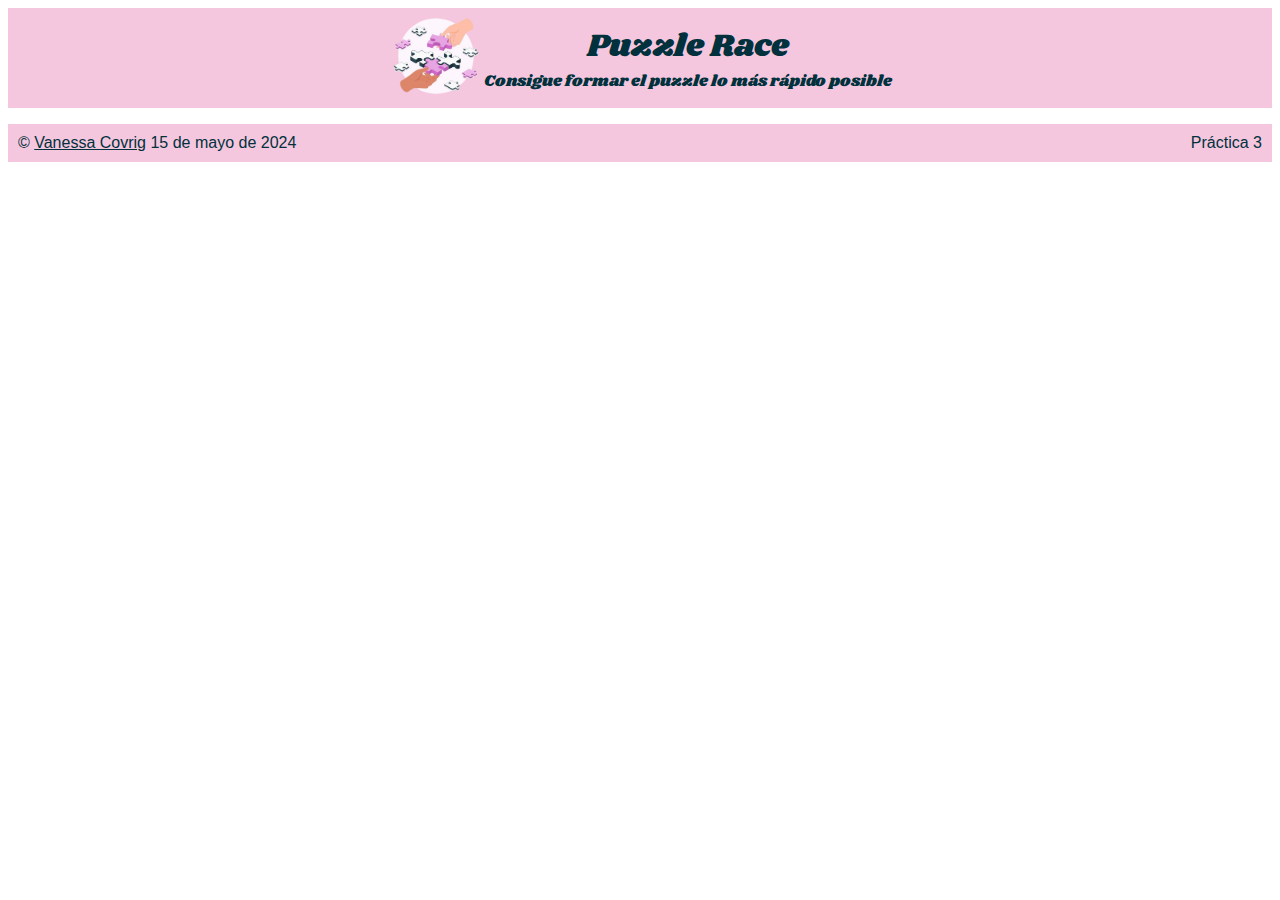
==== acerca.html @ 5728b84d "Primeros archivos" ====
<!DOCTYPE html>
<html lang="en">
<head>
    <title> Puzzle Race </title>
	<meta charset="UTF-8">
    <meta name="viewport" content="width=device-width, initial-scale=1.0">
    <link rel="stylesheet" href="css/fontello.css">
    <link rel="preconnect" href="https://fonts.googleapis.com">
    <link rel="preconnect" href="https://fonts.gstatic.com" crossorigin>
    <link href="https://fonts.googleapis.com/css2?family=Shrikhand&display=swap" rel="stylesheet">
    <link href="https://fonts.googleapis.com/css2?family=Arbutus+Slab&family=Averia+Serif+Libre:ital,wght@0,300;0,400;0,700;1,300;1,400;1,700&family=Shrikhand&display=swap" rel="stylesheet">
	<link rel="stylesheet" type="text/css" href="styles/navbar.css">
    <link rel="stylesheet" type="text/css" href="styles/body.css">
	<script src="scripts.js"></script>
	
</head>
<body>
	<header class="navbar">
		<a href="index.html"><img src="img/logo3.png" alt="Logo"></a>
		<div>
			<h1> Puzzle Race </h1>
			<p>Consigue formar el puzzle lo más rápido posible</p>
		</div>
	</header>

	
	<footer class = "Pie">
        <p>© <a href="acerca.html">Vanessa Covrig</a> <time datetime="2024-03-10"> 15 de mayo de 2024</time></p>
        <p> Práctica 3 </p>
      </footer>
	<script>loadCanvas();</script>
</body>
</html>
---- css/fontello.css ----
@font-face {
  font-family: 'fontello';
  src: url('../font/fontello.eot?13090545');
  src: url('../font/fontello.eot?13090545#iefix') format('embedded-opentype'),
       url('../font/fontello.woff2?13090545') format('woff2'),
       url('../font/fontello.woff?13090545') format('woff'),
       url('../font/fontello.ttf?13090545') format('truetype'),
       url('../font/fontello.svg?13090545#fontello') format('svg');
  font-weight: normal;
  font-style: normal;
}
/* Chrome hack: SVG is rendered more smooth in Windozze. 100% magic, uncomment if you need it. */
/* Note, that will break hinting! In other OS-es font will be not as sharp as it could be */
/*
@media screen and (-webkit-min-device-pixel-ratio:0) {
  @font-face {
    font-family: 'fontello';
    src: url('../font/fontello.svg?13090545#fontello') format('svg');
  }
}
*/
[class^="icon-"]:before, [class*=" icon-"]:before {
  font-family: "fontello";
  font-style: normal;
  font-weight: normal;
  speak: never;

  display: inline-block;
  text-decoration: inherit;
  width: 1em;
  margin-right: .2em;
  text-align: center;
  /* opacity: .8; */

  /* For safety - reset parent styles, that can break glyph codes*/
  font-variant: normal;
  text-transform: none;

  /* fix buttons height, for twitter bootstrap */
  line-height: 1em;

  /* Animation center compensation - margins should be symmetric */
  /* remove if not needed */
  margin-left: .2em;

  /* you can be more comfortable with increased icons size */
  /* font-size: 120%; */

  /* Font smoothing. That was taken from TWBS */
  -webkit-font-smoothing: antialiased;
  -moz-osx-font-smoothing: grayscale;

  /* Uncomment for 3D effect */
  /* text-shadow: 1px 1px 1px rgba(127, 127, 127, 0.3); */
}

.icon-home:before { content: '\e800'; } /* '' */
.icon-search:before { content: '\e801'; } /* '' */
.icon-doc-new:before { content: '\e802'; } /* '' */
.icon-clock:before { content: '\e804'; } /* '' */
.icon-star:before { content: '\e805'; } /* '' */
.icon-star-empty:before { content: '\e806'; } /* '' */
.icon-star-half:before { content: '\e807'; } /* '' */
.icon-users:before { content: '\e808'; } /* '' */
.icon-login:before { content: '\f02c'; } /* '' */
.icon-logout:before { content: '\f02d'; } /* '' */
.icon-menu-1:before { content: '\f0c9'; } /* '' */
.icon-star-half-alt:before { content: '\f123'; } /* '' */
.icon-user-plus:before { content: '\f234'; } /* '' */
---- styles/navbar.css ----
*{
	box-sizing: border-box;
    scroll-behavior: smooth;
}

.navbar{
    background-color:#f5c7de;
    display: flex;
    align-items: center;
    justify-content: center;
    text-align: center;

    > div {
        > h1 {
            padding: 0px; 
            color: #00313D;
            font-family: "Shrikhand", serif;
            font-weight: 200;
            text-align: center;
            margin: 0;
        }

        > p {
            font-family: "Shrikhand", serif;
            color: #00313d;
        }
    }
       
}

.cuerpo {
    background-color: #FFE8F3;
}

.Pie {
    background-color: #f5c7de;
    padding: 10px;
    display: flex;
    justify-content: space-between;
    > p {
        font-family: Arial;
        color: #00313d;
        margin: 0;
  
      > a {
        text-decoration:underline;
        color: #00313d;
      }
    }
  }

  .secciones {
    margin: 10px;
    color: white;
    background-color: #f5c7de;
    border: 2px solid #f5c7de; 
    border-radius: 5px;
    padding: 5px; 
    font-family: "Averia Serif Libre", serif;
  }
---- styles/body.css ----
*{
	box-sizing: border-box;
    scroll-behavior: smooth;
}

#modal{
	position: fixed; 
	width: 100%;
	height: 100%;
	margin: 0 auto;

  	margin-top: -8px;
	margin-left: -8px;
	background-color: rgba(50,50,50,0.3);
}

#modal2{
	overflow: hidden;
	width: 300px;
	height: 124px;
    background-color: slategray;
	margin: 128px auto;
	border: 1px solid black;
}

#modal2 > p{
	margin: 16px auto;
}

#div-score h2{
	text-align: center;
}

div > section > ul{
	list-style: none;
}

canvas{
	border:1px solid black;
	background-color: white;
}

img{
	max-width: 100%;
	max-height: 100%;
}

a{
	text-decoration: none;
}

a:hover{
	text-decoration: underline;
}

button{
	cursor: pointer;
}

body > header{
	color: #fff;
	overflow: hidden;

	display: flex;
	flex-direction: row;
	text-align: center;
}

body > header img{
	align-self: flex-start;
	width: 96px;
	height: 96px;
}


body > header > div > h1,
body > header > div > p{
	margin: 0;
	font-family: Georgia, serif;
}

body > footer{
	text-align: center;
	overflow: hidden;
	padding: .5em;
	margin-top: 1em;
}

body > footer > p{
	margin: 0;
}

body > div{
	display: flex;
	flex-wrap: wrap;

	border: 1px solid #ccc;
	border-top: 0px;
	border-bottom: 0px;
}

body > div > section > footer{
	width: 100%;
}

body section{
	margin: 0 auto;
	width: 362px;
}

body section > h2{
	margin-bottom: 0;
}

body > section > fieldset > ul{
	list-style: none;
	padding: 0;
}

body > section > fieldset > ul > li > span{
	font-weight: bold;
}

body > section > fieldset > ul > li > strong{
	font-weight: normal;
}

@media all and (min-width: 640px){
	body > section > fieldset{
		width: 440px;
		margin: 0 auto;
	}
}

@media all and (min-width: 1080px){
	#modal{
		width: 1080px;
	}
}
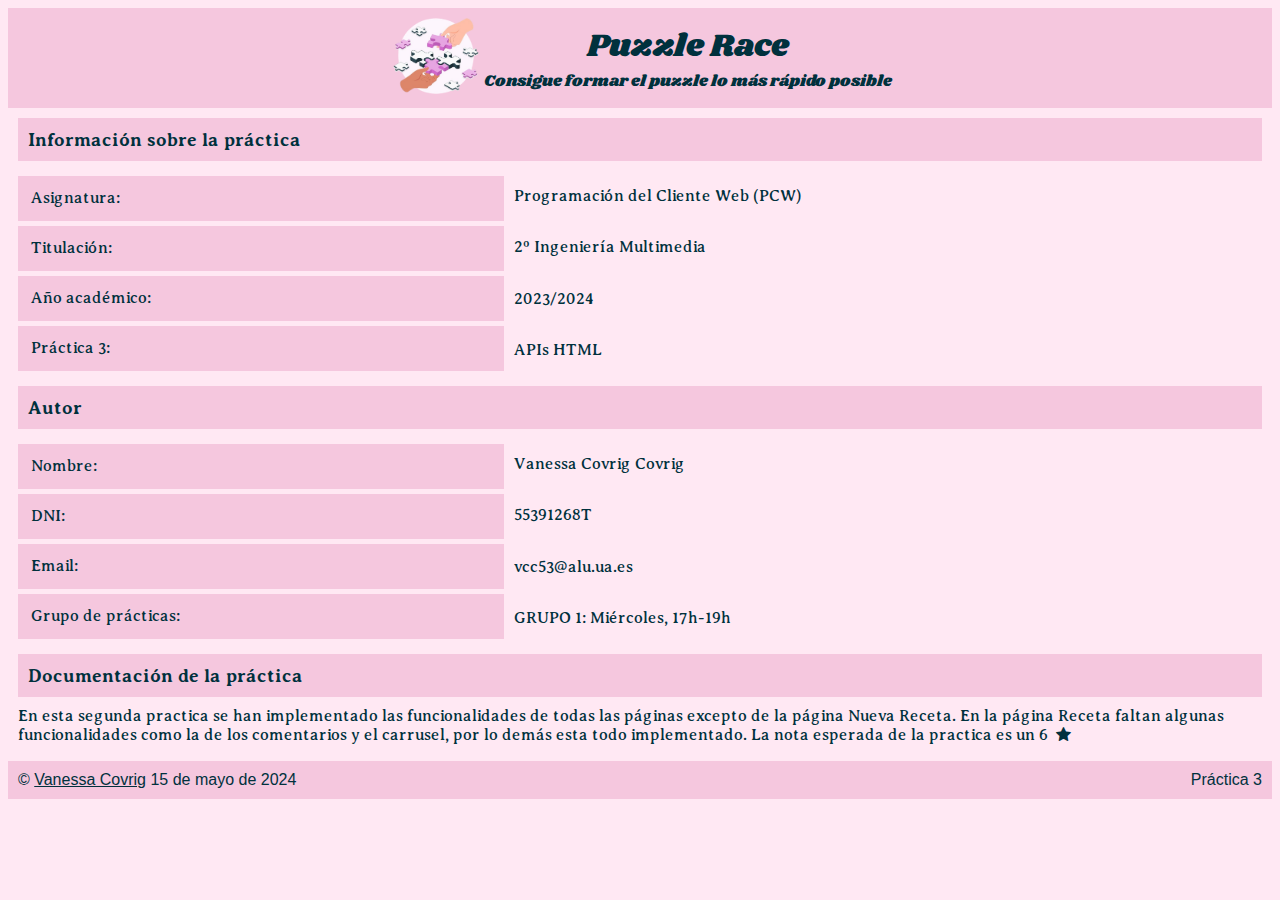
==== commit f3047255: "Terminando el html" ====
--- a/acerca.html
+++ b/acerca.html
@@ -1,33 +1,74 @@
-<!DOCTYPE html>
-<html lang="en">
-<head>
-    <title> Puzzle Race </title>
-	<meta charset="UTF-8">
-    <meta name="viewport" content="width=device-width, initial-scale=1.0">
-    <link rel="stylesheet" href="css/fontello.css">
-    <link rel="preconnect" href="https://fonts.googleapis.com">
-    <link rel="preconnect" href="https://fonts.gstatic.com" crossorigin>
-    <link href="https://fonts.googleapis.com/css2?family=Shrikhand&display=swap" rel="stylesheet">
-    <link href="https://fonts.googleapis.com/css2?family=Arbutus+Slab&family=Averia+Serif+Libre:ital,wght@0,300;0,400;0,700;1,300;1,400;1,700&family=Shrikhand&display=swap" rel="stylesheet">
-	<link rel="stylesheet" type="text/css" href="styles/navbar.css">
-    <link rel="stylesheet" type="text/css" href="styles/body.css">
-	<script src="scripts.js"></script>
-	
-</head>
-<body>
-	<header class="navbar">
-		<a href="index.html"><img src="img/logo3.png" alt="Logo"></a>
-		<div>
-			<h1> Puzzle Race </h1>
-			<p>Consigue formar el puzzle lo más rápido posible</p>
-		</div>
-	</header>
-
-	
-	<footer class = "Pie">
-        <p>© <a href="acerca.html">Vanessa Covrig</a> <time datetime="2024-03-10"> 15 de mayo de 2024</time></p>
-        <p> Práctica 3 </p>
-      </footer>
-	<script>loadCanvas();</script>
-</body>
+<!DOCTYPE html>
+<html lang="en">
+<head>
+    <title> Puzzle Race </title>
+	<meta charset="UTF-8">
+    <meta name="viewport" content="width=device-width, initial-scale=1.0">
+    <link rel="stylesheet" href="css/fontello.css">
+    <link rel="preconnect" href="https://fonts.googleapis.com">
+    <link rel="preconnect" href="https://fonts.gstatic.com" crossorigin>
+    <link href="https://fonts.googleapis.com/css2?family=Shrikhand&display=swap" rel="stylesheet">
+    <link href="https://fonts.googleapis.com/css2?family=Arbutus+Slab&family=Averia+Serif+Libre:ital,wght@0,300;0,400;0,700;1,300;1,400;1,700&family=Shrikhand&display=swap" rel="stylesheet">
+	<link rel="stylesheet" type="text/css" href="styles/navbar.css">
+    <link rel="stylesheet" type="text/css" href="styles/body.css">
+	<script src="scripts.js"></script>
+	
+</head>
+<body class="cuerpo">
+	<header class="navbar">
+		<a href="index.html"><img src="img/logo3.png" alt="Logo"></a>
+		<div>
+			<h1> Puzzle Race </h1>
+			<p> Consigue formar el puzzle lo más rápido posible </p>
+		</div>
+	</header>
+
+	<section>
+        <h3 class="secciones"> Información sobre la práctica </h3>
+        <div class="acerca">
+          <div class="Información">
+            <p> Asignatura:  </p>
+            <p> Titulación: </p>
+            <p> Año académico: </p>
+            <p> Práctica 3: </p>
+          </div>
+          <div class="Datos">
+            <p> Programación del Cliente Web (PCW)</p> 
+            <p> 2º Ingeniería Multimedia</p> 
+            <p> 2023/2024</p> 
+            <p> APIs HTML</p> 
+          </div>
+        </div>
+  </section>
+
+      <section>
+        <h3 class="secciones"> Autor </h3>
+        <div class="acerca">
+          <div class="Información">
+            <p> Nombre:  </p>
+            <p> DNI: </p>
+            <p> Email: </p>
+            <p> Grupo de prácticas: </p>
+          </div>
+          <div class="Datos">
+            <p> Vanessa Covrig Covrig</p> 
+            <p> 55391268T</p> 
+            <p> vcc53@alu.ua.es</p> 
+            <p> GRUPO 1: Miércoles, 17h-19h</p> 
+          </div>
+        </div>
+      </section>
+
+      <section>
+        <h3 class="secciones"> Documentación de la práctica </h3>
+        <p class="Documentación"> En esta segunda practica se han implementado las funcionalidades de todas las páginas excepto de la página Nueva Receta. En la página Receta faltan algunas funcionalidades como la de los comentarios y el carrusel, por lo demás esta todo implementado. La nota esperada de la practica es un 6 <span class="icon-star"></span></p>
+      </section>
+
+	
+	<footer class = "Pie">
+        <p>© <a href="acerca.html">Vanessa Covrig</a> <time datetime="2024-03-10"> 15 de mayo de 2024</time></p>
+        <p> Práctica 3 </p>
+      </footer>
+	<script>loadCanvas();</script>
+</body>
 </html>--- a/styles/navbar.css
+++ b/styles/navbar.css
@@ -1,62 +1,105 @@
-*{
-	box-sizing: border-box;
-    scroll-behavior: smooth;
-}
-
-.navbar{
-    background-color:#f5c7de;
-    display: flex;
-    align-items: center;
-    justify-content: center;
-    text-align: center;
-
-    > div {
-        > h1 {
-            padding: 0px; 
-            color: #00313D;
-            font-family: "Shrikhand", serif;
-            font-weight: 200;
-            text-align: center;
-            margin: 0;
-        }
-
-        > p {
-            font-family: "Shrikhand", serif;
-            color: #00313d;
-        }
-    }
-       
-}
-
-.cuerpo {
-    background-color: #FFE8F3;
-}
-
-.Pie {
-    background-color: #f5c7de;
-    padding: 10px;
-    display: flex;
-    justify-content: space-between;
-    > p {
-        font-family: Arial;
-        color: #00313d;
-        margin: 0;
-  
-      > a {
-        text-decoration:underline;
-        color: #00313d;
-      }
-    }
-  }
-
-  .secciones {
-    margin: 10px;
-    color: white;
-    background-color: #f5c7de;
-    border: 2px solid #f5c7de; 
-    border-radius: 5px;
-    padding: 5px; 
-    font-family: "Averia Serif Libre", serif;
-  }
-
-
+*{
+	box-sizing: border-box;
+  scroll-behavior: smooth;
+}
+
+.navbar{
+    background-color:#f5c7de;
+    display: flex;
+    align-items: center;
+    justify-content: center;
+    text-align: center;
+
+    > div {
+        > h1 {
+            padding: 0px; 
+            color: #00313D;
+            font-family: "Shrikhand", serif;
+            font-weight: 200;
+            text-align: center;
+            margin: 0;
+        }
+
+        > p {
+            font-family: "Shrikhand", serif;
+            color: #00313d;
+        }
+    }
+       
+}
+
+.cuerpo {
+    background-color: #FFE8F3;
+    > div{
+      display: flex;
+      justify-content: center;
+    }
+} 
+
+/*ACERCA*/
+.acerca{
+  display: flex;
+}
+.Información{
+  font-family: "Averia Serif Libre", serif;
+  color: #00313d;
+  text-align: left;
+  padding: 0px 10px;
+  width: 40%;
+  
+  > p {
+    background-color: #f5c7de; 
+    padding: 13px;
+    margin: 5px 0px;
+  }
+
+}  
+.Documentación{
+  text-align: left;
+  margin: 10px;
+  font-family: "Averia Serif Libre", serif;
+  color: #00313d;
+}
+.Datos{
+  font-family: "Averia Serif Libre", serif;
+  color: #00313d;
+  display: grid;
+  width: 60%;
+  text-align: left;
+}
+
+/*SECCIONES*/
+/*.puntuación{
+  > ul {
+
+  }
+}*/
+
+/*TITULO SECCIONES*/
+.secciones {
+    margin: 10px;
+    color: #00313d;
+    background-color: #f5c7de;
+    padding: 10px; 
+    font-family: "Averia Serif Libre", serif;
+}
+
+/*FOOTER*/
+.Pie {
+  background-color: #f5c7de;
+  padding: 10px;
+  display: flex;
+  justify-content: space-between;
+  > p {
+      font-family: Arial;
+      color: #00313d;
+      margin: 0;
+
+    > a {
+      text-decoration:underline;
+      color: #00313d;
+    }
+  }
+}
+
+
--- a/styles/body.css
+++ b/styles/body.css
@@ -1,139 +1,139 @@
-*{
-	box-sizing: border-box;
-    scroll-behavior: smooth;
-}
-
-#modal{
-	position: fixed; 
-	width: 100%;
-	height: 100%;
-	margin: 0 auto;
-
-  	margin-top: -8px;
-	margin-left: -8px;
-	background-color: rgba(50,50,50,0.3);
-}
-
-#modal2{
-	overflow: hidden;
-	width: 300px;
-	height: 124px;
-    background-color: slategray;
-	margin: 128px auto;
-	border: 1px solid black;
-}
-
-#modal2 > p{
-	margin: 16px auto;
-}
-
-#div-score h2{
-	text-align: center;
-}
-
-div > section > ul{
-	list-style: none;
-}
-
-canvas{
-	border:1px solid black;
-	background-color: white;
-}
-
-img{
-	max-width: 100%;
-	max-height: 100%;
-}
-
-a{
-	text-decoration: none;
-}
-
-a:hover{
-	text-decoration: underline;
-}
-
-button{
-	cursor: pointer;
-}
-
-body > header{
-	color: #fff;
-	overflow: hidden;
-
-	display: flex;
-	flex-direction: row;
-	text-align: center;
-}
-
-body > header img{
-	align-self: flex-start;
-	width: 96px;
-	height: 96px;
-}
-
-
-body > header > div > h1,
-body > header > div > p{
-	margin: 0;
-	font-family: Georgia, serif;
-}
-
-body > footer{
-	text-align: center;
-	overflow: hidden;
-	padding: .5em;
-	margin-top: 1em;
-}
-
-body > footer > p{
-	margin: 0;
-}
-
-body > div{
-	display: flex;
-	flex-wrap: wrap;
-
-	border: 1px solid #ccc;
-	border-top: 0px;
-	border-bottom: 0px;
-}
-
-body > div > section > footer{
-	width: 100%;
-}
-
-body section{
-	margin: 0 auto;
-	width: 362px;
-}
-
-body section > h2{
-	margin-bottom: 0;
-}
-
-body > section > fieldset > ul{
-	list-style: none;
-	padding: 0;
-}
-
-body > section > fieldset > ul > li > span{
-	font-weight: bold;
-}
-
-body > section > fieldset > ul > li > strong{
-	font-weight: normal;
-}
-
-@media all and (min-width: 640px){
-	body > section > fieldset{
-		width: 440px;
-		margin: 0 auto;
-	}
-}
-
-@media all and (min-width: 1080px){
-	#modal{
-		width: 1080px;
-	}
+*{
+	box-sizing: border-box;
+    scroll-behavior: smooth;
+}
+
+#modal{
+	position: fixed; 
+	width: 100%;
+	height: 100%;
+	margin: 0 auto;
+
+  	margin-top: -8px;
+	margin-left: -8px;
+	background-color: rgba(50,50,50,0.3);
+}
+
+#modal2{
+	overflow: hidden;
+	width: 300px;
+	height: 124px;
+    background-color: slategray;
+	margin: 128px auto;
+	border: 1px solid black;
+}
+
+#modal2 > p{
+	margin: 16px auto;
+}
+
+#div-score h2{
+	text-align: center;
+}
+
+div > section > ul{
+	list-style: none;
+}
+
+canvas{
+	border:1px solid black;
+	background-color: white;
+}
+
+img{
+	max-width: 100%;
+	max-height: 100%;
+}
+
+a{
+	text-decoration: none;
+}
+
+a:hover{
+	text-decoration: underline;
+}
+
+button{
+	cursor: pointer;
+}
+
+body > header{
+	color: #fff;
+	overflow: hidden;
+
+	display: flex;
+	flex-direction: row;
+	text-align: center;
+}
+
+body > header img{
+	align-self: flex-start;
+	width: 96px;
+	height: 96px;
+}
+
+
+body > header > div > h1,
+body > header > div > p{
+	margin: 0;
+	font-family: Georgia, serif;
+}
+
+body > footer{
+	text-align: center;
+	overflow: hidden;
+	padding: .5em;
+	margin-top: 1em;
+}
+
+body > footer > p{
+	margin: 0;
+}
+
+body > div{
+	display: flex;
+	flex-wrap: wrap;
+
+	border: 1px solid #ccc;
+	border-top: 0px;
+	border-bottom: 0px;
+}
+
+body > div > section > footer{
+	width: 100%;
+}
+
+/*body section{
+	margin: 0 auto;
+	width: 362px;
+}
+
+body section > h2{
+	margin-bottom: 0;
+}
+
+body > section > fieldset > ul{
+	list-style: none;
+	padding: 0;
+}
+
+body > section > fieldset > ul > li > span{
+	font-weight: bold;
+}
+
+body > section > fieldset > ul > li > strong{
+	font-weight: normal;
+}
+
+@media all and (min-width: 640px){
+	body > section > fieldset{
+		width: 440px;
+		margin: 0 auto;
+	}
+}
+
+@media all and (min-width: 1080px){
+	#modal{
+		width: 1080px;
+	}
 }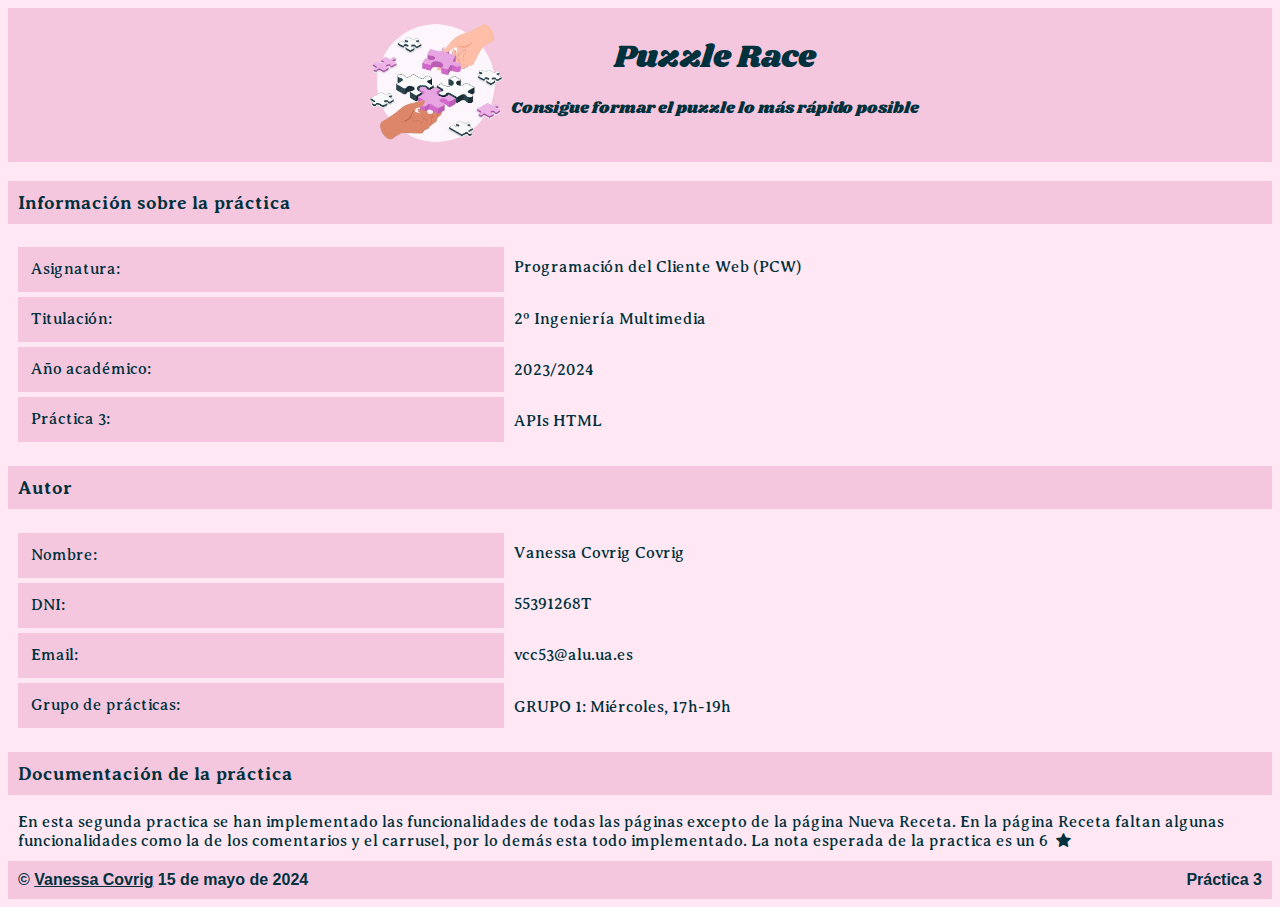
==== commit cfb1bd08: "Cositas" ====
--- a/acerca.html
+++ b/acerca.html
@@ -10,7 +10,6 @@
     <link href="https://fonts.googleapis.com/css2?family=Shrikhand&display=swap" rel="stylesheet">
     <link href="https://fonts.googleapis.com/css2?family=Arbutus+Slab&family=Averia+Serif+Libre:ital,wght@0,300;0,400;0,700;1,300;1,400;1,700&family=Shrikhand&display=swap" rel="stylesheet">
 	<link rel="stylesheet" type="text/css" href="styles/navbar.css">
-    <link rel="stylesheet" type="text/css" href="styles/body.css">
 	<script src="scripts.js"></script>
 	
 </head>
--- a/styles/navbar.css
+++ b/styles/navbar.css
@@ -1,6 +1,23 @@
 *{
 	box-sizing: border-box;
   scroll-behavior: smooth;
+}
+
+/*CANVAS*/
+canvas{
+  border:1px solid #000;
+  margin: 10px;
+  background-color: white;
+  /*width:360px;
+  height:360px;*/
+}
+
+#cv2{
+  display:none;
+}
+
+img {
+  width:150px;
 }
 
 .navbar{
@@ -29,6 +46,7 @@
 }
 
 .cuerpo {
+    font-family: Verdana, sans-serif;
     background-color: #FFE8F3;
     > div{
       display: flex;
@@ -68,20 +86,90 @@
   text-align: left;
 }
 
+/*MODAL*/
+.modal {
+  position: fixed;
+  z-index: 1;
+  left: 0;
+  top: 0;
+  width: 100%;
+  height: 100%;
+  overflow: auto;
+  background-color: rgb(0,0,0);
+  background-color: rgba(0,0,0,0.4);
+}
+
+.modal-content {
+  font-family: Verdana, sans-serif;
+  color:#00313d;
+  background-color: #fefefe;
+  margin: 15% auto;
+  padding: 20px;
+  border: 1px solid #888;
+  width: 80%;
+}
+
+.close {
+  color: #00313d;
+  float: right;
+  font-size: 28px;
+}
+
+.close:hover,
+.close:focus {
+  color: black;
+  text-decoration: none;
+  cursor: pointer;
+}
+
 /*SECCIONES*/
-/*.puntuación{
+.puntuación{
   > ul {
+    margin: 10px 10px 0px 0px;
+    padding: 0px;
+    > li {
+      margin: 0px;
+      padding: 10px;
+      background-color: #f5c7de;
+    }
+  }
+}
 
+.juego{
+  padding: 0px 0px 0px 10px;
+  display: grid;
+  text-align: center;
+  place-items: center;
+
+  .dificultad{
+    display: flex;
+    align-items: center;
   }
-}*/
+
+  .tipo{
+    margin: 0px 0px 10px 0px;
+  }
+
+  .canvas{
+    margin: 0px 0px 10px 0px;
+  }
+
+}
 
 /*TITULO SECCIONES*/
 .secciones {
-    margin: 10px;
     color: #00313d;
     background-color: #f5c7de;
     padding: 10px; 
     font-family: "Averia Serif Libre", serif;
+}
+
+div > section {
+  margin: 10px;
+}
+
+div > section > ul{
+	list-style: none;
 }
 
 /*FOOTER*/
@@ -92,6 +180,7 @@
   justify-content: space-between;
   > p {
       font-family: Arial;
+      font-weight: bold;
       color: #00313d;
       margin: 0;
 
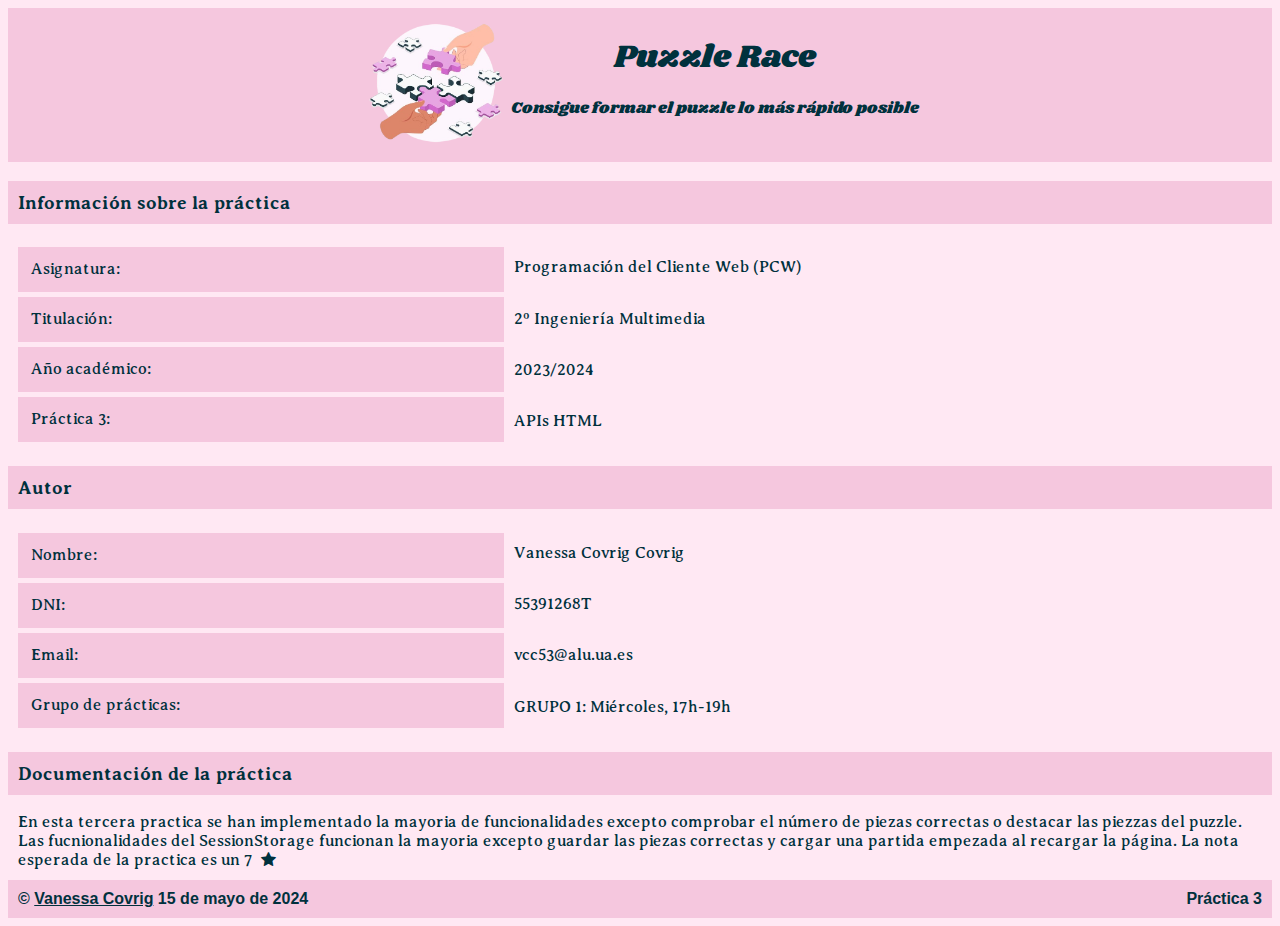
==== commit 25b32053: "Terminada tristemente" ====
--- a/acerca.html
+++ b/acerca.html
@@ -9,7 +9,7 @@
     <link rel="preconnect" href="https://fonts.gstatic.com" crossorigin>
     <link href="https://fonts.googleapis.com/css2?family=Shrikhand&display=swap" rel="stylesheet">
     <link href="https://fonts.googleapis.com/css2?family=Arbutus+Slab&family=Averia+Serif+Libre:ital,wght@0,300;0,400;0,700;1,300;1,400;1,700&family=Shrikhand&display=swap" rel="stylesheet">
-	<link rel="stylesheet" type="text/css" href="styles/navbar.css">
+	<link rel="stylesheet" type="text/css" href="styles/style.css">
 	<script src="scripts.js"></script>
 	
 </head>
@@ -60,7 +60,7 @@
 
       <section>
         <h3 class="secciones"> Documentación de la práctica </h3>
-        <p class="Documentación"> En esta segunda practica se han implementado las funcionalidades de todas las páginas excepto de la página Nueva Receta. En la página Receta faltan algunas funcionalidades como la de los comentarios y el carrusel, por lo demás esta todo implementado. La nota esperada de la practica es un 6 <span class="icon-star"></span></p>
+        <p class="Documentación"> En esta tercera practica se han implementado la mayoria de funcionalidades excepto comprobar el número de piezas correctas o destacar las piezzas del puzzle. Las fucnionalidades del SessionStorage funcionan la mayoria excepto guardar las piezas correctas y cargar una partida empezada al recargar la página. La nota esperada de la practica es un 7 <span class="icon-star"></span></p>
       </section>
 
 	
--- a/styles/style.css
+++ b/styles/style.css
@@ -0,0 +1,205 @@
+*{
+	box-sizing: border-box;
+  scroll-behavior: smooth;
+}
+
+/*CANVAS*/
+canvas{
+  border:1px solid #000;
+  margin: 10px;
+  background-color: white;
+  /*width:360px;
+  height:360px;*/
+}
+
+#cv2{
+  display:none;
+}
+
+img {
+  width:150px;
+}
+
+.seleccionada {
+  border: 2px solid blue; /* Estilo para la pieza seleccionada */
+}
+
+
+.navbar{
+    background-color:#f5c7de;
+    display: flex;
+    align-items: center;
+    justify-content: center;
+    text-align: center;
+
+    > div {
+        > h1 {
+            padding: 0px; 
+            color: #00313D;
+            font-family: "Shrikhand", serif;
+            font-weight: 200;
+            text-align: center;
+            margin: 0;
+        }
+
+        > p {
+            font-family: "Shrikhand", serif;
+            color: #00313d;
+        }
+    }
+       
+}
+
+.cuerpo {
+    font-family: Verdana, sans-serif;
+    background-color: #FFE8F3;
+    > div{
+      display: flex;
+      justify-content: center;
+    }
+} 
+
+/*ACERCA*/
+.acerca{
+  display: flex;
+}
+.Información{
+  font-family: "Averia Serif Libre", serif;
+  color: #00313d;
+  text-align: left;
+  padding: 0px 10px;
+  width: 40%;
+  
+  > p {
+    background-color: #f5c7de; 
+    padding: 13px;
+    margin: 5px 0px;
+  }
+
+}  
+.Documentación{
+  text-align: left;
+  margin: 10px;
+  font-family: "Averia Serif Libre", serif;
+  color: #00313d;
+}
+.Datos{
+  font-family: "Averia Serif Libre", serif;
+  color: #00313d;
+  display: grid;
+  width: 60%;
+  text-align: left;
+}
+
+/*MODAL*/
+.modal {
+  position: fixed;
+  z-index: 1;
+  left: 0;
+  top: 0;
+  width: 100%;
+  height: 100%;
+  overflow: auto;
+  background-color: rgb(0,0,0);
+  background-color: rgba(0,0,0,0.4);
+}
+
+.modal-content {
+  font-family: Verdana, sans-serif;
+  color:#00313d;
+  background-color: #fefefe;
+  margin: 15% auto;
+  padding: 20px;
+  border: 1px solid #888;
+  width: 80%;
+}
+
+.close {
+  color: #00313d;
+  float: right;
+  font-size: 28px;
+}
+
+.close:hover,
+.close:focus {
+  color: black;
+  text-decoration: none;
+  cursor: pointer;
+}
+
+/*SECCIONES*/
+.puntuación{
+  > ul {
+    margin: 10px 10px 0px 0px;
+    padding: 0px;
+    > li {
+      margin: 0px;
+      padding: 10px;
+      background-color: #f5c7de;
+    }
+  }
+}
+
+.juego{
+  padding: 0px 0px 0px 10px;
+  display: grid;
+  text-align: center;
+  place-items: center;
+
+  .dificultad{
+    display: flex;
+    align-items: center;
+  }
+
+  .tipo{
+    margin: 0px 0px 10px 0px;
+  }
+
+  .canvas{
+    margin: 0px 0px 10px 0px;
+  }
+
+}
+
+/*TITULO SECCIONES*/
+.secciones {
+    color: #00313d;
+    background-color: #f5c7de;
+    padding: 10px; 
+    font-family: "Averia Serif Libre", serif;
+}
+
+div > section {
+  margin: 10px;
+}
+
+div > section > ul{
+	list-style: none;
+}
+
+/*FOOTER*/
+.Pie {
+  background-color: #f5c7de;
+  padding: 10px;
+  display: flex;
+  justify-content: space-between;
+  > p {
+      font-family: Arial;
+      font-weight: bold;
+      color: #00313d;
+      margin: 0;
+
+    > a {
+      text-decoration:underline;
+      color: #00313d;
+    }
+  }
+}
+
+/* Media query to change the order of sections */
+@media (max-width: 700px) {
+  .cuerpo > div {
+      display: flex;
+      flex-direction: column-reverse;
+  }
+}
